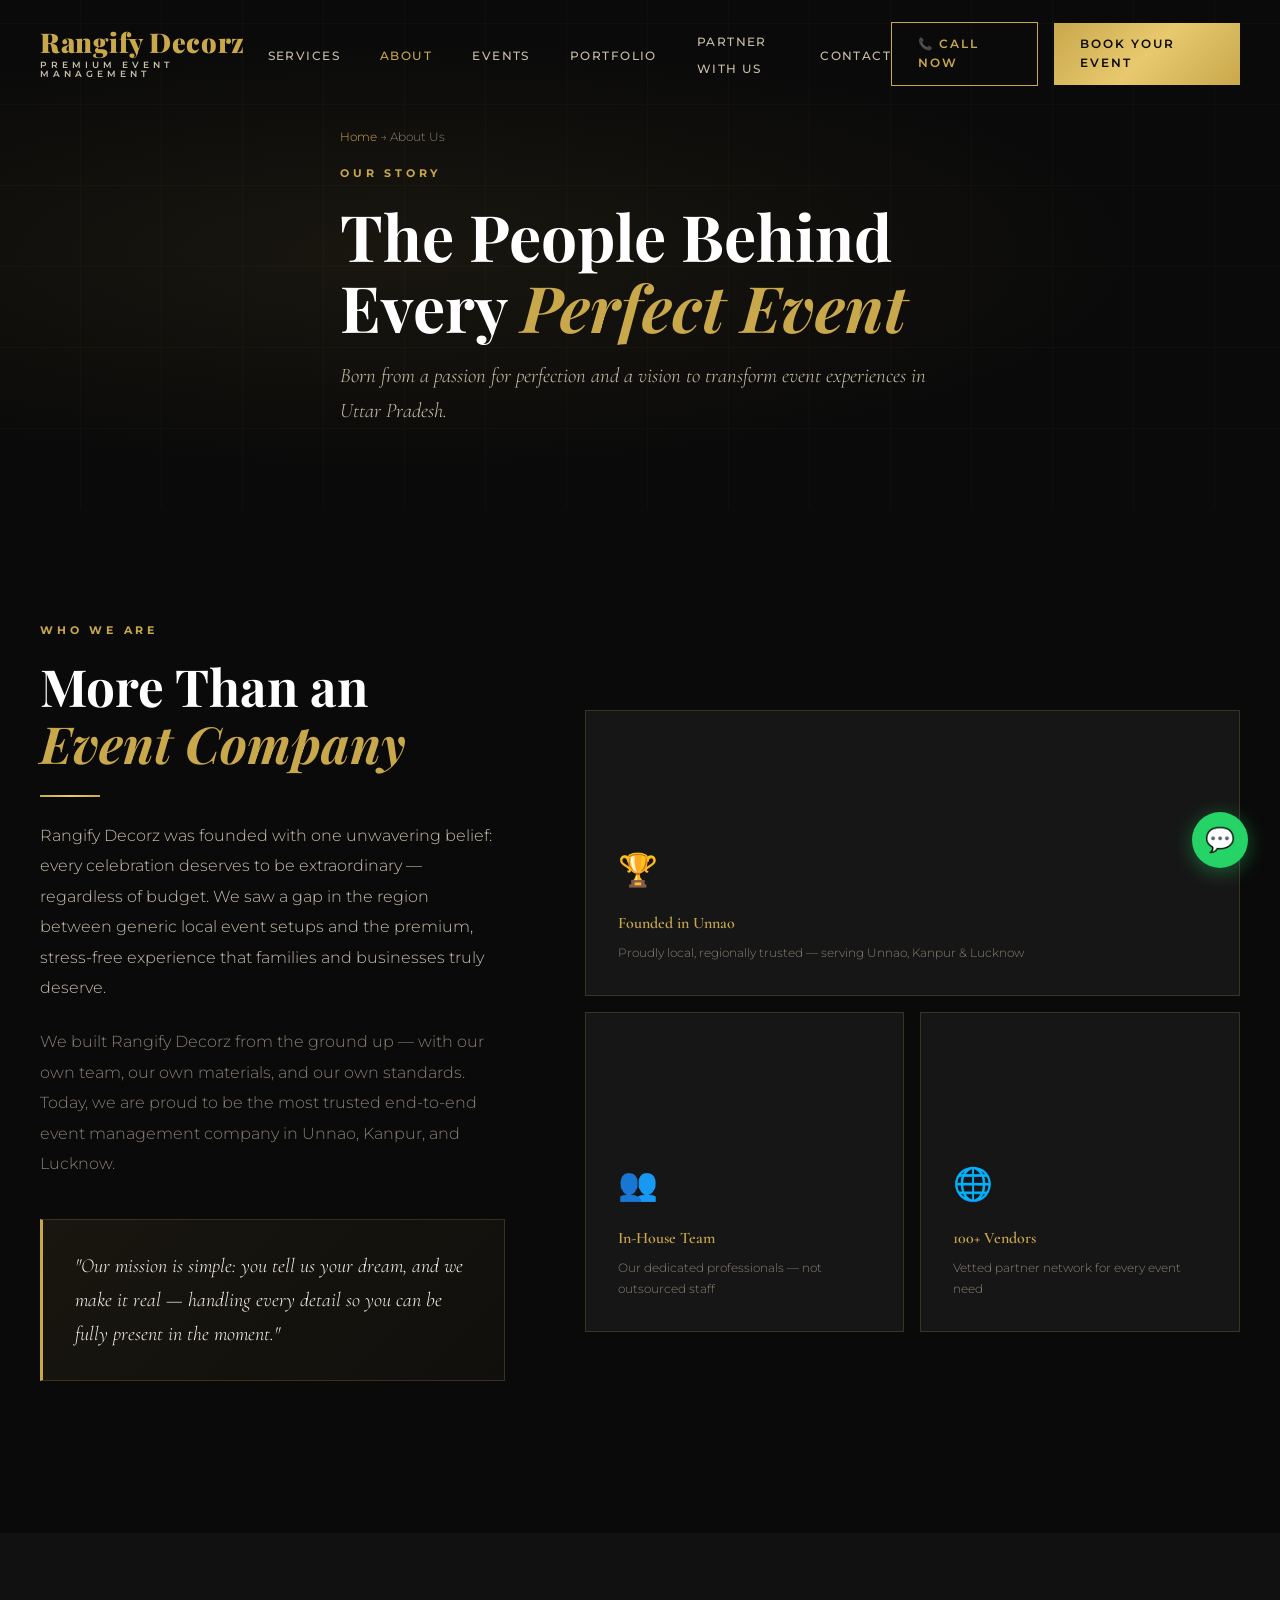
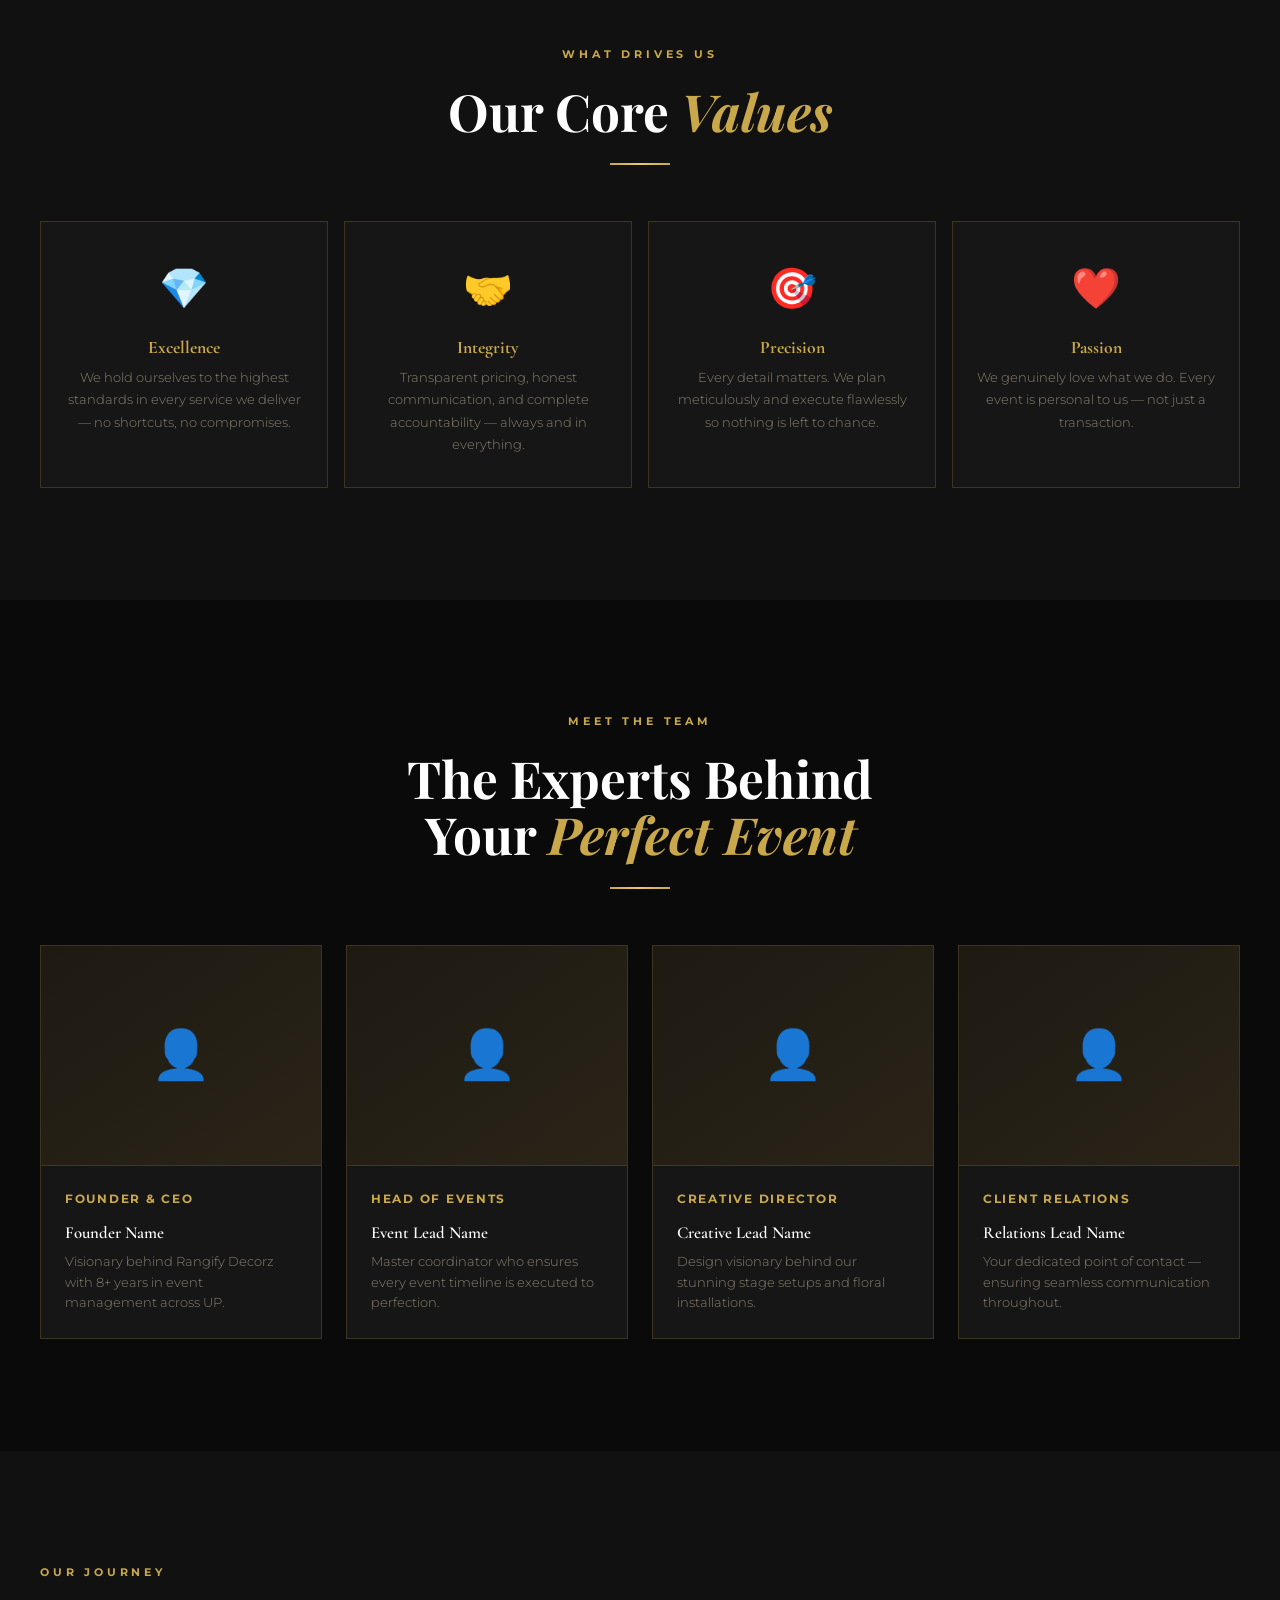
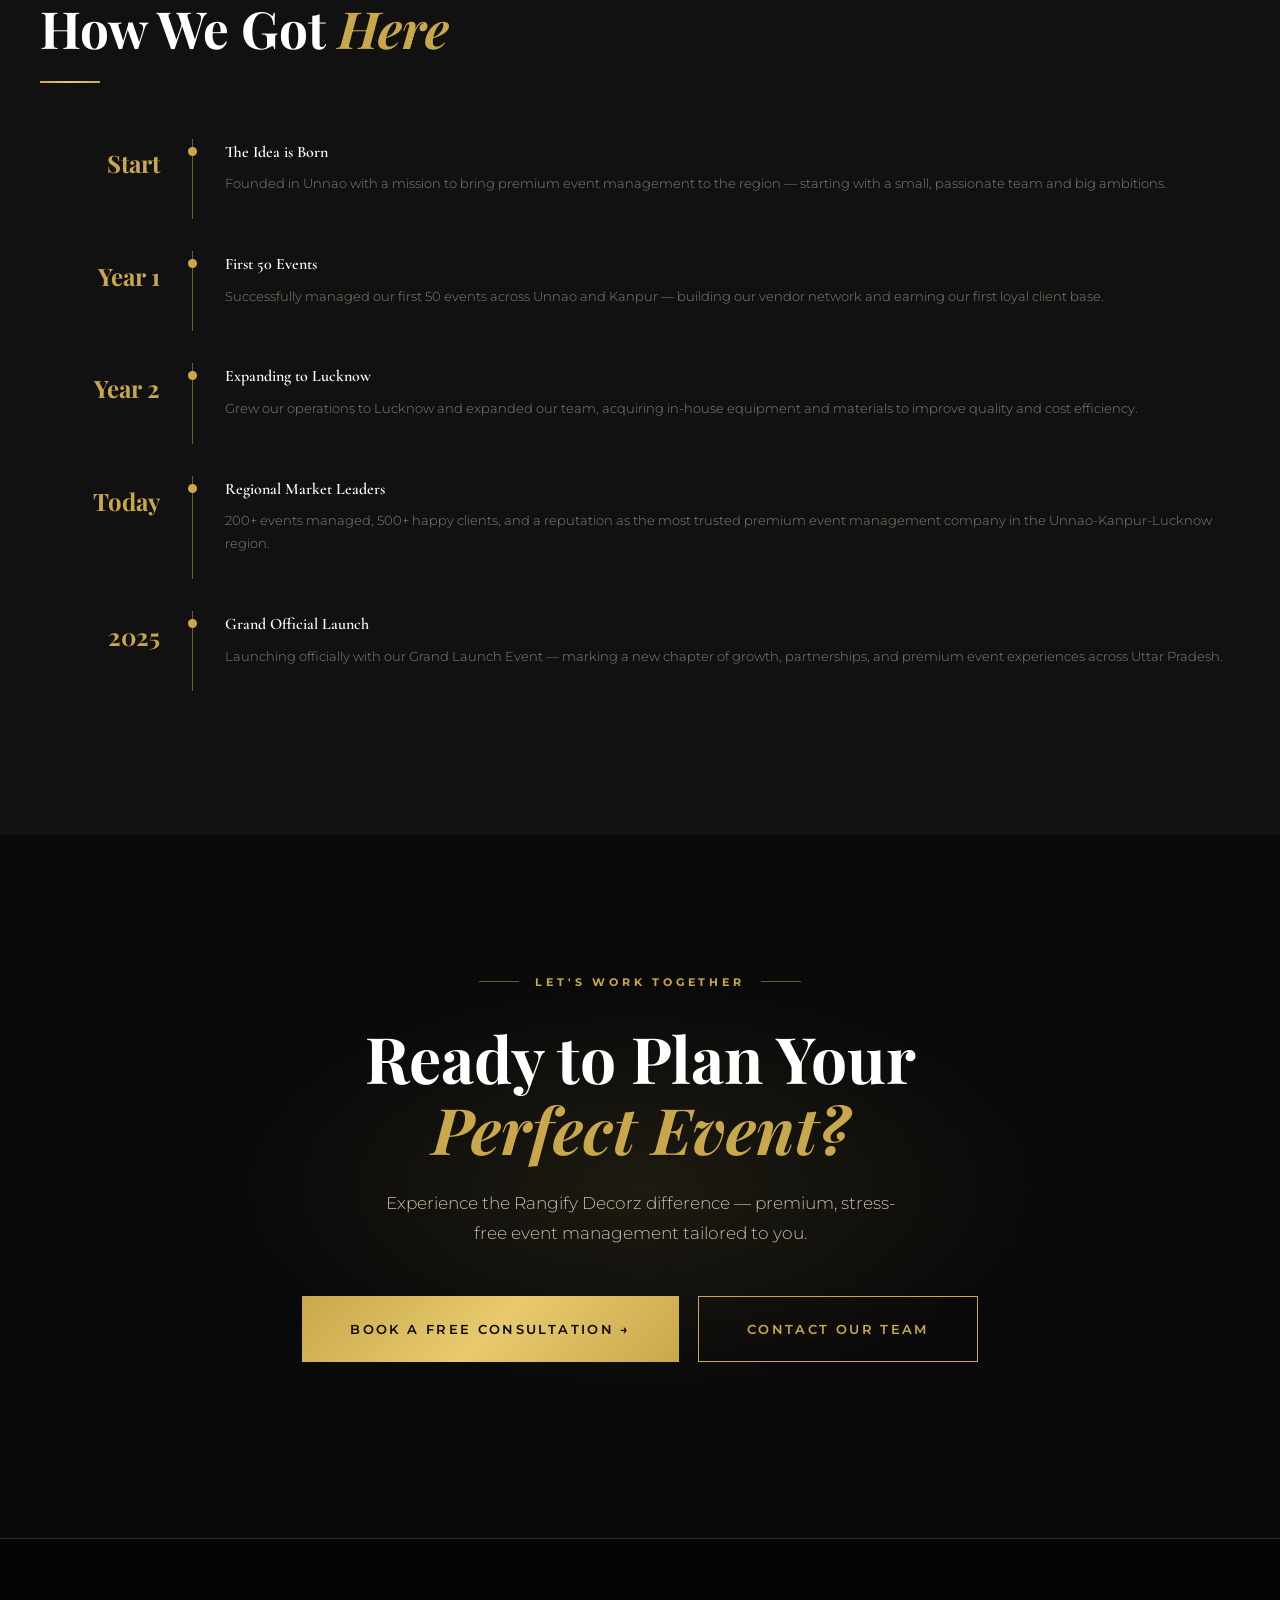
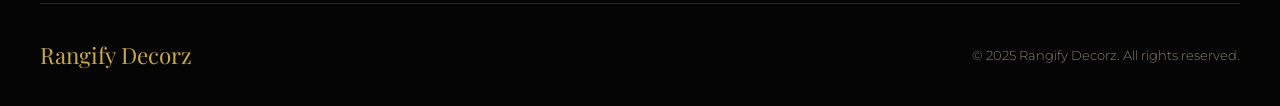
==== pages/about.html @ a669410f "Created initial website structure" ====
<!DOCTYPE html>
<html lang="en">
<head>
  <meta charset="UTF-8" />
  <meta name="viewport" content="width=device-width, initial-scale=1.0" />
  <title>About Us — Rangify Decorz | Premium Event Management</title>
  <meta name="description" content="Learn about Rangify Decorz — the leading event management company in Unnao, Kanpur & Lucknow. Our story, mission, and the team behind every perfect event." />
  <link rel="stylesheet" href="../css/style.css" />
  <style>
    .page-hero {
      min-height: 50vh;
      display: flex;
      align-items: flex-end;
      padding-bottom: 5rem;
      padding-top: 8rem;
      position: relative;
      background: radial-gradient(ellipse at 30% 50%, rgba(201,168,76,0.08) 0%, transparent 60%), var(--black);
      overflow: hidden;
    }
    .page-hero::before {
      content: '';
      position: absolute;
      inset: 0;
      opacity: 0.03;
      background-image:
        repeating-linear-gradient(0deg, transparent, transparent 80px, var(--gold) 80px, var(--gold) 81px),
        repeating-linear-gradient(90deg, transparent, transparent 80px, var(--gold) 80px, var(--gold) 81px);
    }
    .page-hero-content { position: relative; z-index: 1; }
    .breadcrumb { font-size: 0.72rem; color: var(--text-dim); margin-bottom: 1rem; }
    .breadcrumb a { color: var(--gold); text-decoration: none; }
    .page-hero h1 { font-size: clamp(3rem, 5vw, 5rem); margin-bottom: 1rem; }
    .page-hero .lead { font-family: var(--font-heading); font-size: 1.3rem; font-style: italic; color: var(--white-muted); max-width: 600px; line-height: 1.7; }
    .mission-grid { display: grid; grid-template-columns: 1fr 1fr; gap: 5rem; align-items: center; }
    .mission-visual { display: grid; grid-template-columns: 1fr 1fr; gap: 1rem; }
    .mission-vis-box { background: var(--black-card); border: 1px solid var(--border); padding: 2rem; aspect-ratio: 1; display: flex; flex-direction: column; justify-content: flex-end; transition: var(--transition); }
    .mission-vis-box:hover { border-color: var(--border-strong); }
    .mission-vis-box:first-child { grid-column: 1/-1; aspect-ratio: 16/7; }
    .mission-vis-icon { font-size: 2rem; margin-bottom: 0.8rem; }
    .mission-vis-box h4 { font-family: var(--font-heading); font-size: 1rem; color: var(--gold); margin-bottom: 0.3rem; }
    .mission-vis-box p { font-size: 0.78rem; color: var(--text-dim); }
    .values-grid { display: grid; grid-template-columns: repeat(4, 1fr); gap: 1rem; margin-top: 3.5rem; }
    .value-card { border: 1px solid var(--border); padding: 2rem 1.5rem; background: var(--black-card); text-align: center; transition: var(--transition); }
    .value-card:hover { border-color: var(--border-strong); transform: translateY(-4px); box-shadow: var(--shadow-gold); }
    .value-icon { font-size: 2.5rem; margin-bottom: 1rem; display: block; }
    .value-card h3 { font-family: var(--font-heading); font-size: 1.1rem; color: var(--gold); margin-bottom: 0.5rem; }
    .value-card p { font-size: 0.82rem; color: var(--text-dim); line-height: 1.7; }
    .team-grid { display: grid; grid-template-columns: repeat(4, 1fr); gap: 1.5rem; margin-top: 3.5rem; }
    .team-card { background: var(--black-card); border: 1px solid var(--border); overflow: hidden; transition: var(--transition); }
    .team-card:hover { border-color: var(--border-strong); transform: translateY(-4px); }
    .team-photo { height: 220px; background: linear-gradient(145deg, #1e1a12, #2a2418); display: flex; align-items: center; justify-content: center; font-size: 3rem; border-bottom: 1px solid var(--border); }
    .team-info { padding: 1.5rem; }
    .team-name { font-family: var(--font-heading); font-size: 1.05rem; font-weight: 600; color: var(--white); margin-bottom: 0.3rem; }
    .team-role { font-size: 0.72rem; font-weight: 700; letter-spacing: 0.15em; text-transform: uppercase; color: var(--gold); margin-bottom: 0.6rem; }
    .team-desc { font-size: 0.8rem; color: var(--text-dim); line-height: 1.6; }
    .timeline { margin-top: 3.5rem; }
    .timeline-item { display: grid; grid-template-columns: 120px 1fr; gap: 2rem; margin-bottom: 2rem; align-items: start; }
    .timeline-year { font-family: var(--font-display); font-size: 1.5rem; font-weight: 700; color: var(--gold); text-align: right; padding-top: 0.3rem; }
    .timeline-content { border-left: 1px solid var(--border-strong); padding-left: 2rem; padding-bottom: 1.5rem; position: relative; }
    .timeline-content::before { content: ''; position: absolute; left: -5px; top: 8px; width: 9px; height: 9px; border-radius: 50%; background: var(--gold); }
    .timeline-content h4 { font-family: var(--font-heading); font-size: 1rem; color: var(--white); margin-bottom: 0.4rem; }
    .timeline-content p { font-size: 0.84rem; color: var(--text-dim); line-height: 1.7; }
    @media (max-width: 992px) {
      .mission-grid, .values-grid { grid-template-columns: 1fr 1fr; }
      .team-grid { grid-template-columns: 1fr 1fr; }
    }
    @media (max-width: 600px) {
      .values-grid, .team-grid { grid-template-columns: 1fr; }
      .timeline-item { grid-template-columns: 80px 1fr; gap: 1rem; }
    }
  </style>
</head>
<body>

<nav class="navbar scrolled" id="navbar">
  <div class="nav-container">
    <a href="../index.html" class="logo">
      <span class="logo-main">Rangify Decorz</span>
      <span class="logo-sub">Premium Event Management</span>
    </a>
    <ul class="nav-links">
      <li><a href="../index.html#services">Services</a></li>
      <li><a href="about.html" style="color:var(--gold)">About</a></li>
      <li><a href="upcoming-events.html">Events</a></li>
      <li><a href="portfolio.html">Portfolio</a></li>
      <li><a href="sponsorship.html">Partner With Us</a></li>
      <li><a href="contact.html">Contact</a></li>
    </ul>
    <div class="nav-cta">
      <a href="tel:+919876543210" class="btn btn-outline btn-sm">📞 Call Now</a>
      <a href="book.html" class="btn btn-gold btn-sm">Book Your Event</a>
    </div>
    <div class="hamburger" id="hamburger"><span></span><span></span><span></span></div>
  </div>
</nav>

<div class="mobile-menu" id="mobileMenu">
  <button class="mobile-close" id="mobileClose">✕</button>
  <a href="../index.html">Home</a>
  <a href="../index.html#services">Services</a>
  <a href="about.html">About</a>
  <a href="upcoming-events.html">Events</a>
  <a href="portfolio.html">Portfolio</a>
  <a href="sponsorship.html">Partner With Us</a>
  <a href="contact.html">Contact</a>
  <a href="book.html" style="color:var(--gold)">Book Your Event →</a>
</div>

<div class="page-hero">
  <div class="container page-hero-content">
    <div class="breadcrumb"><a href="../index.html">Home</a> → About Us</div>
    <span class="section-label">Our Story</span>
    <h1 class="section-title">The People Behind<br>Every <span>Perfect Event</span></h1>
    <p class="lead">Born from a passion for perfection and a vision to transform event experiences in Uttar Pradesh.</p>
  </div>
</div>

<section style="background:var(--black);">
  <div class="container">
    <div class="mission-grid">
      <div class="fade-up">
        <span class="section-label">Who We Are</span>
        <h2 class="section-title">More Than an<br><span>Event Company</span></h2>
        <div class="divider"></div>
        <p style="color:var(--white-muted);line-height:1.9;margin-bottom:1.5rem;">Rangify Decorz was founded with one unwavering belief: every celebration deserves to be extraordinary — regardless of budget. We saw a gap in the region between generic local event setups and the premium, stress-free experience that families and businesses truly deserve.</p>
        <p style="color:var(--text-dim);line-height:1.9;margin-bottom:2rem;">We built Rangify Decorz from the ground up — with our own team, our own materials, and our own standards. Today, we are proud to be the most trusted end-to-end event management company in Unnao, Kanpur, and Lucknow.</p>
        <div class="why-promise">
          <p>"Our mission is simple: you tell us your dream, and we make it real — handling every detail so you can be fully present in the moment."</p>
        </div>
      </div>
      <div class="mission-visual fade-up fade-up-delay-2">
        <div class="mission-vis-box">
          <div class="mission-vis-icon">🏆</div>
          <h4>Founded in Unnao</h4>
          <p>Proudly local, regionally trusted — serving Unnao, Kanpur & Lucknow</p>
        </div>
        <div class="mission-vis-box">
          <div class="mission-vis-icon">👥</div>
          <h4>In-House Team</h4>
          <p>Our dedicated professionals — not outsourced staff</p>
        </div>
        <div class="mission-vis-box">
          <div class="mission-vis-icon">🌐</div>
          <h4>100+ Vendors</h4>
          <p>Vetted partner network for every event need</p>
        </div>
      </div>
    </div>
  </div>
</section>

<section style="background:var(--black-soft);">
  <div class="container">
    <div class="fade-up" style="text-align:center;max-width:600px;margin:0 auto;">
      <span class="section-label">What Drives Us</span>
      <h2 class="section-title">Our Core <span>Values</span></h2>
      <div class="divider divider-center"></div>
    </div>
    <div class="values-grid fade-up fade-up-delay-1">
      <div class="value-card">
        <span class="value-icon">💎</span>
        <h3>Excellence</h3>
        <p>We hold ourselves to the highest standards in every service we deliver — no shortcuts, no compromises.</p>
      </div>
      <div class="value-card">
        <span class="value-icon">🤝</span>
        <h3>Integrity</h3>
        <p>Transparent pricing, honest communication, and complete accountability — always and in everything.</p>
      </div>
      <div class="value-card">
        <span class="value-icon">🎯</span>
        <h3>Precision</h3>
        <p>Every detail matters. We plan meticulously and execute flawlessly so nothing is left to chance.</p>
      </div>
      <div class="value-card">
        <span class="value-icon">❤️</span>
        <h3>Passion</h3>
        <p>We genuinely love what we do. Every event is personal to us — not just a transaction.</p>
      </div>
    </div>
  </div>
</section>

<section style="background:var(--black);">
  <div class="container">
    <div class="fade-up" style="text-align:center;max-width:600px;margin:0 auto;">
      <span class="section-label">Meet The Team</span>
      <h2 class="section-title">The Experts Behind<br>Your <span>Perfect Event</span></h2>
      <div class="divider divider-center"></div>
    </div>
    <div class="team-grid fade-up fade-up-delay-1">
      <div class="team-card">
        <div class="team-photo">👤</div>
        <div class="team-info">
          <div class="team-role">Founder & CEO</div>
          <div class="team-name">Founder Name</div>
          <p class="team-desc">Visionary behind Rangify Decorz with 8+ years in event management across UP.</p>
        </div>
      </div>
      <div class="team-card">
        <div class="team-photo">👤</div>
        <div class="team-info">
          <div class="team-role">Head of Events</div>
          <div class="team-name">Event Lead Name</div>
          <p class="team-desc">Master coordinator who ensures every event timeline is executed to perfection.</p>
        </div>
      </div>
      <div class="team-card">
        <div class="team-photo">👤</div>
        <div class="team-info">
          <div class="team-role">Creative Director</div>
          <div class="team-name">Creative Lead Name</div>
          <p class="team-desc">Design visionary behind our stunning stage setups and floral installations.</p>
        </div>
      </div>
      <div class="team-card">
        <div class="team-photo">👤</div>
        <div class="team-info">
          <div class="team-role">Client Relations</div>
          <div class="team-name">Relations Lead Name</div>
          <p class="team-desc">Your dedicated point of contact — ensuring seamless communication throughout.</p>
        </div>
      </div>
    </div>
  </div>
</section>

<section style="background:var(--black-soft);">
  <div class="container">
    <div class="fade-up" style="max-width:700px;">
      <span class="section-label">Our Journey</span>
      <h2 class="section-title">How We Got <span>Here</span></h2>
      <div class="divider"></div>
    </div>
    <div class="timeline fade-up fade-up-delay-1">
      <div class="timeline-item">
        <div class="timeline-year">Start</div>
        <div class="timeline-content">
          <h4>The Idea is Born</h4>
          <p>Founded in Unnao with a mission to bring premium event management to the region — starting with a small, passionate team and big ambitions.</p>
        </div>
      </div>
      <div class="timeline-item">
        <div class="timeline-year">Year 1</div>
        <div class="timeline-content">
          <h4>First 50 Events</h4>
          <p>Successfully managed our first 50 events across Unnao and Kanpur — building our vendor network and earning our first loyal client base.</p>
        </div>
      </div>
      <div class="timeline-item">
        <div class="timeline-year">Year 2</div>
        <div class="timeline-content">
          <h4>Expanding to Lucknow</h4>
          <p>Grew our operations to Lucknow and expanded our team, acquiring in-house equipment and materials to improve quality and cost efficiency.</p>
        </div>
      </div>
      <div class="timeline-item">
        <div class="timeline-year">Today</div>
        <div class="timeline-content">
          <h4>Regional Market Leaders</h4>
          <p>200+ events managed, 500+ happy clients, and a reputation as the most trusted premium event management company in the Unnao-Kanpur-Lucknow region.</p>
        </div>
      </div>
      <div class="timeline-item">
        <div class="timeline-year">2025</div>
        <div class="timeline-content">
          <h4>Grand Official Launch</h4>
          <p>Launching officially with our Grand Launch Event — marking a new chapter of growth, partnerships, and premium event experiences across Uttar Pradesh.</p>
        </div>
      </div>
    </div>
  </div>
</section>

<section class="final-cta">
  <div class="container">
    <div class="fade-up">
      <div class="final-cta-label">Let's Work Together</div>
      <h2 class="section-title">Ready to Plan Your<br><span>Perfect Event?</span></h2>
      <p>Experience the Rangify Decorz difference — premium, stress-free event management tailored to you.</p>
      <div class="final-cta-btns">
        <a href="book.html" class="btn btn-gold btn-lg">Book A Free Consultation →</a>
        <a href="contact.html" class="btn btn-outline btn-lg">Contact Our Team</a>
      </div>
    </div>
  </div>
</section>

<footer>
  <div class="container">
    <div class="footer-bottom" style="padding-top:2rem;border-top:1px solid var(--border);">
      <a href="../index.html" style="font-family:var(--font-display);font-size:1.4rem;color:var(--gold);text-decoration:none;">Rangify Decorz</a>
      <span style="color:var(--text-dim);font-size:0.8rem;">© 2025 Rangify Decorz. All rights reserved.</span>
    </div>
  </div>
</footer>

<a href="https://wa.me/919876543210" class="whatsapp-float" target="_blank">💬</a>
<script src="../js/main.js"></script>
</body>
</html>
---- css/style.css ----
@import url('https://fonts.googleapis.com/css2?family=Cormorant+Garamond:ital,wght@0,300;0,400;0,500;0,600;0,700;1,300;1,400&family=Montserrat:wght@300;400;500;600;700;800&family=Playfair+Display:ital,wght@0,400;0,700;0,900;1,400&display=swap');

:root {
  --black: #0a0a0a;
  --black-soft: #111111;
  --black-card: #161616;
  --black-card2: #1e1e1e;
  --gold: #c9a84c;
  --gold-light: #e8c96e;
  --gold-pale: #f5e6c0;
  --gold-dark: #9a7a2e;
  --white: #ffffff;
  --white-soft: #f5f0e8;
  --white-muted: #c8bfa8;
  --text-dim: #8a8070;
  --border: rgba(201,168,76,0.2);
  --border-strong: rgba(201,168,76,0.5);
  --gradient-gold: linear-gradient(135deg, #c9a84c 0%, #e8c96e 50%, #c9a84c 100%);
  --gradient-gold-v: linear-gradient(180deg, #c9a84c 0%, #e8c96e 100%);
  --shadow-gold: 0 0 40px rgba(201,168,76,0.15);
  --shadow-gold-strong: 0 0 60px rgba(201,168,76,0.3);
  --font-display: 'Playfair Display', serif;
  --font-heading: 'Cormorant Garamond', serif;
  --font-body: 'Montserrat', sans-serif;
  --transition: all 0.4s cubic-bezier(0.25, 0.46, 0.45, 0.94);
  --radius: 2px;
}

*, *::before, *::after { box-sizing: border-box; margin: 0; padding: 0; }

html { scroll-behavior: smooth; font-size: 16px; }

body {
  background: var(--black);
  color: var(--white);
  font-family: var(--font-body);
  font-weight: 300;
  line-height: 1.7;
  overflow-x: hidden;
}

/* =================== SCROLLBAR =================== */
::-webkit-scrollbar { width: 4px; }
::-webkit-scrollbar-track { background: var(--black); }
::-webkit-scrollbar-thumb { background: var(--gold); border-radius: 2px; }

/* =================== TYPOGRAPHY =================== */
h1, h2, h3 { font-family: var(--font-display); font-weight: 700; line-height: 1.15; }
h4, h5 { font-family: var(--font-heading); font-weight: 600; }

.section-label {
  font-family: var(--font-body);
  font-size: 0.68rem;
  font-weight: 700;
  letter-spacing: 0.35em;
  text-transform: uppercase;
  color: var(--gold);
  display: block;
  margin-bottom: 1.2rem;
}

.section-title {
  font-family: var(--font-display);
  font-size: clamp(2.2rem, 4vw, 3.5rem);
  font-weight: 700;
  line-height: 1.1;
  color: var(--white);
  margin-bottom: 1.5rem;
}

.section-title span { color: var(--gold); font-style: italic; }

.section-subtitle {
  font-size: 1rem;
  color: var(--white-muted);
  max-width: 560px;
  line-height: 1.8;
}

/* =================== BUTTONS =================== */
.btn {
  display: inline-flex;
  align-items: center;
  gap: 0.6rem;
  padding: 1rem 2.4rem;
  font-family: var(--font-body);
  font-size: 0.78rem;
  font-weight: 600;
  letter-spacing: 0.18em;
  text-transform: uppercase;
  text-decoration: none;
  border: none;
  cursor: pointer;
  transition: var(--transition);
  position: relative;
  overflow: hidden;
}

.btn::after {
  content: '';
  position: absolute;
  inset: 0;
  opacity: 0;
  transition: opacity 0.3s ease;
}

.btn:hover::after { opacity: 1; }

.btn-gold {
  background: var(--gradient-gold);
  color: var(--black);
}
.btn-gold::after { background: rgba(255,255,255,0.12); }
.btn-gold:hover { transform: translateY(-2px); box-shadow: 0 10px 40px rgba(201,168,76,0.4); }

.btn-outline {
  background: transparent;
  color: var(--gold);
  border: 1px solid var(--gold);
}
.btn-outline:hover { background: var(--gold); color: var(--black); }

.btn-white {
  background: var(--white);
  color: var(--black);
}
.btn-white:hover { background: var(--gold-pale); transform: translateY(-2px); }

.btn-lg { padding: 1.3rem 3rem; font-size: 0.82rem; }
.btn-sm { padding: 0.7rem 1.6rem; font-size: 0.72rem; }

/* =================== NAVBAR =================== */
.navbar {
  position: fixed;
  top: 0; left: 0; right: 0;
  z-index: 1000;
  padding: 1.4rem 0;
  transition: var(--transition);
  border-bottom: 1px solid transparent;
}

.navbar.scrolled {
  background: rgba(10,10,10,0.96);
  backdrop-filter: blur(20px);
  padding: 0.9rem 0;
  border-bottom-color: var(--border);
}

.nav-container {
  max-width: 1400px;
  margin: 0 auto;
  padding: 0 2.5rem;
  display: flex;
  align-items: center;
  justify-content: space-between;
}

.logo {
  display: flex;
  flex-direction: column;
  text-decoration: none;
  line-height: 1;
}

.logo-main {
  font-family: var(--font-display);
  font-size: 1.7rem;
  font-weight: 900;
  color: var(--gold);
  letter-spacing: 0.02em;
  line-height: 1;
}

.logo-sub {
  font-family: var(--font-body);
  font-size: 0.55rem;
  font-weight: 600;
  letter-spacing: 0.45em;
  text-transform: uppercase;
  color: var(--white-muted);
  margin-top: 0.3rem;
}

.nav-links {
  display: flex;
  align-items: center;
  gap: 2.5rem;
  list-style: none;
}

.nav-links a {
  font-family: var(--font-body);
  font-size: 0.75rem;
  font-weight: 500;
  letter-spacing: 0.12em;
  text-transform: uppercase;
  color: var(--white-muted);
  text-decoration: none;
  transition: color 0.3s ease;
  position: relative;
}

.nav-links a::after {
  content: '';
  position: absolute;
  bottom: -4px;
  left: 0;
  width: 0;
  height: 1px;
  background: var(--gold);
  transition: width 0.3s ease;
}

.nav-links a:hover { color: var(--gold); }
.nav-links a:hover::after { width: 100%; }

.nav-cta { display: flex; align-items: center; gap: 1rem; }

.hamburger {
  display: none;
  flex-direction: column;
  gap: 5px;
  cursor: pointer;
  padding: 4px;
}

.hamburger span {
  display: block;
  width: 24px;
  height: 1.5px;
  background: var(--gold);
  transition: var(--transition);
}

/* =================== HERO =================== */
.hero {
  position: relative;
  min-height: 100vh;
  display: flex;
  align-items: center;
  overflow: hidden;
  background: var(--black);
}

.hero-bg {
  position: absolute;
  inset: 0;
  background: 
    radial-gradient(ellipse at 20% 50%, rgba(201,168,76,0.08) 0%, transparent 60%),
    radial-gradient(ellipse at 80% 20%, rgba(201,168,76,0.05) 0%, transparent 50%),
    linear-gradient(180deg, var(--black) 0%, #0d0d0d 100%);
}

.hero-pattern {
  position: absolute;
  inset: 0;
  opacity: 0.03;
  background-image: 
    repeating-linear-gradient(0deg, transparent, transparent 80px, var(--gold) 80px, var(--gold) 81px),
    repeating-linear-gradient(90deg, transparent, transparent 80px, var(--gold) 80px, var(--gold) 81px);
}

.hero-content {
  position: relative;
  z-index: 2;
  max-width: 1400px;
  margin: 0 auto;
  padding: 0 2.5rem;
  padding-top: 8rem;
  display: grid;
  grid-template-columns: 1fr 1fr;
  gap: 4rem;
  align-items: center;
}

.hero-badge {
  display: inline-flex;
  align-items: center;
  gap: 0.8rem;
  padding: 0.5rem 1.2rem;
  border: 1px solid var(--border-strong);
  background: rgba(201,168,76,0.05);
  margin-bottom: 2rem;
  border-radius: 100px;
}

.hero-badge span {
  font-size: 0.65rem;
  font-weight: 700;
  letter-spacing: 0.3em;
  text-transform: uppercase;
  color: var(--gold);
}

.hero-badge-dot {
  width: 6px;
  height: 6px;
  border-radius: 50%;
  background: var(--gold);
  animation: pulse 2s infinite;
}

@keyframes pulse {
  0%, 100% { opacity: 1; transform: scale(1); }
  50% { opacity: 0.5; transform: scale(0.8); }
}

.hero-headline {
  font-family: var(--font-display);
  font-size: clamp(3rem, 5.5vw, 5.5rem);
  font-weight: 900;
  line-height: 1.05;
  color: var(--white);
  margin-bottom: 1.5rem;
}

.hero-headline .gold { color: var(--gold); font-style: italic; }

.hero-tagline {
  font-family: var(--font-heading);
  font-size: clamp(1.2rem, 2vw, 1.6rem);
  font-weight: 300;
  color: var(--white-muted);
  font-style: italic;
  margin-bottom: 1.5rem;
}

.hero-desc {
  font-size: 0.95rem;
  color: var(--text-dim);
  max-width: 480px;
  line-height: 1.9;
  margin-bottom: 2.5rem;
}

.hero-cta {
  display: flex;
  gap: 1.2rem;
  flex-wrap: wrap;
  margin-bottom: 3.5rem;
}

.hero-stats {
  display: flex;
  gap: 2.5rem;
  padding-top: 2.5rem;
  border-top: 1px solid var(--border);
}

.hero-stat-num {
  font-family: var(--font-display);
  font-size: 2rem;
  font-weight: 700;
  color: var(--gold);
  line-height: 1;
  display: block;
}

.hero-stat-label {
  font-size: 0.68rem;
  font-weight: 500;
  letter-spacing: 0.1em;
  text-transform: uppercase;
  color: var(--text-dim);
  margin-top: 0.3rem;
}

.hero-visual {
  position: relative;
  height: 580px;
}

.hero-img-frame {
  position: absolute;
  border: 1px solid var(--border);
  overflow: hidden;
}

.hero-img-main {
  width: 380px;
  height: 480px;
  top: 0;
  right: 40px;
  background: linear-gradient(145deg, #1a1612 0%, #2a2218 100%);
  display: flex;
  align-items: center;
  justify-content: center;
}

.hero-img-2 {
  width: 200px;
  height: 220px;
  bottom: 0;
  right: 0;
  background: linear-gradient(145deg, #1e1a10 0%, #2e2618 100%);
  display: flex;
  align-items: center;
  justify-content: center;
}

.hero-img-3 {
  width: 160px;
  height: 160px;
  bottom: 60px;
  right: 280px;
  background: linear-gradient(145deg, #161410 0%, #221e12 100%);
  display: flex;
  align-items: center;
  justify-content: center;
  border: 1px solid var(--border-strong);
}

.img-placeholder {
  font-family: var(--font-heading);
  font-size: 0.75rem;
  color: var(--gold);
  letter-spacing: 0.2em;
  text-transform: uppercase;
  text-align: center;
  opacity: 0.6;
}

.hero-floating-card {
  position: absolute;
  top: 50px;
  right: 20px;
  transform: translateX(50%);
  background: rgba(22, 18, 10, 0.95);
  border: 1px solid var(--border-strong);
  padding: 1.2rem 1.6rem;
  backdrop-filter: blur(10px);
  min-width: 180px;
}

.floating-card-label {
  font-size: 0.6rem;
  font-weight: 700;
  letter-spacing: 0.3em;
  text-transform: uppercase;
  color: var(--gold);
  margin-bottom: 0.4rem;
}

.floating-card-val {
  font-family: var(--font-display);
  font-size: 1.8rem;
  font-weight: 700;
  color: var(--white);
  line-height: 1;
}

.floating-card-sub {
  font-size: 0.7rem;
  color: var(--text-dim);
  margin-top: 0.2rem;
}

.hero-scroll {
  position: absolute;
  bottom: 2.5rem;
  left: 50%;
  transform: translateX(-50%);
  display: flex;
  flex-direction: column;
  align-items: center;
  gap: 0.6rem;
  color: var(--text-dim);
  font-size: 0.62rem;
  letter-spacing: 0.25em;
  text-transform: uppercase;
  z-index: 2;
}

.scroll-line {
  width: 1px;
  height: 50px;
  background: linear-gradient(180deg, var(--gold), transparent);
  animation: scrollAnim 2s infinite;
}

@keyframes scrollAnim {
  0% { opacity: 1; transform: scaleY(1); transform-origin: top; }
  50% { opacity: 0.5; }
  100% { opacity: 0; transform: scaleY(0); transform-origin: bottom; }
}

/* =================== SOCIAL PROOF BAR =================== */
.proof-bar {
  background: var(--black-soft);
  border-top: 1px solid var(--border);
  border-bottom: 1px solid var(--border);
  padding: 0;
}

.proof-bar-inner {
  max-width: 1400px;
  margin: 0 auto;
  padding: 0 2.5rem;
  display: grid;
  grid-template-columns: repeat(4, 1fr);
}

.proof-item {
  padding: 2.5rem 2rem;
  text-align: center;
  border-right: 1px solid var(--border);
  position: relative;
}

.proof-item:last-child { border-right: none; }

.proof-num {
  font-family: var(--font-display);
  font-size: 3rem;
  font-weight: 900;
  color: var(--gold);
  line-height: 1;
  display: block;
}

.proof-suffix {
  font-size: 1.5rem;
  color: var(--gold-light);
}

.proof-label {
  font-size: 0.72rem;
  font-weight: 500;
  letter-spacing: 0.15em;
  text-transform: uppercase;
  color: var(--text-dim);
  margin-top: 0.5rem;
}

/* =================== SECTION BASE =================== */
section {
  padding: 7rem 0;
}

.container {
  max-width: 1400px;
  margin: 0 auto;
  padding: 0 2.5rem;
}

/* =================== WHY RANGIFY =================== */
.why-rangify {
  background: var(--black);
  position: relative;
  overflow: hidden;
}

.why-rangify::before {
  content: '';
  position: absolute;
  right: -200px;
  top: 50%;
  transform: translateY(-50%);
  width: 600px;
  height: 600px;
  border-radius: 50%;
  background: radial-gradient(circle, rgba(201,168,76,0.06) 0%, transparent 70%);
  pointer-events: none;
}

.why-grid {
  display: grid;
  grid-template-columns: 1fr 1fr;
  gap: 5rem;
  align-items: center;
}

.why-content { max-width: 520px; }

.why-promise {
  background: linear-gradient(135deg, rgba(201,168,76,0.08), rgba(201,168,76,0.03));
  border: 1px solid var(--border);
  border-left: 3px solid var(--gold);
  padding: 1.8rem 2rem;
  margin: 2.5rem 0;
}

.why-promise p {
  font-family: var(--font-heading);
  font-size: 1.25rem;
  font-style: italic;
  color: var(--white-soft);
  line-height: 1.7;
}

.why-features {
  display: flex;
  flex-direction: column;
  gap: 1.2rem;
}

.why-feature {
  display: flex;
  align-items: flex-start;
  gap: 1.2rem;
}

.why-feature-icon {
  width: 42px;
  height: 42px;
  border: 1px solid var(--border-strong);
  background: rgba(201,168,76,0.06);
  display: flex;
  align-items: center;
  justify-content: center;
  flex-shrink: 0;
  color: var(--gold);
  font-size: 1.1rem;
}

.why-feature-text h4 {
  font-size: 0.95rem;
  font-weight: 600;
  color: var(--white);
  margin-bottom: 0.3rem;
  letter-spacing: 0.02em;
}

.why-feature-text p {
  font-size: 0.84rem;
  color: var(--text-dim);
  line-height: 1.6;
}

.why-visual-grid {
  display: grid;
  grid-template-columns: 1fr 1fr;
  gap: 1rem;
}

.why-vis-card {
  background: var(--black-card);
  border: 1px solid var(--border);
  padding: 2rem 1.5rem;
  position: relative;
  overflow: hidden;
  transition: var(--transition);
}

.why-vis-card:hover {
  border-color: var(--border-strong);
  transform: translateY(-4px);
  box-shadow: var(--shadow-gold);
}

.why-vis-card:first-child {
  grid-column: 1 / -1;
  padding: 2.5rem;
}

.why-vis-card-num {
  font-family: var(--font-display);
  font-size: 3.5rem;
  font-weight: 900;
  color: rgba(201,168,76,0.12);
  line-height: 1;
  position: absolute;
  top: 1rem;
  right: 1.5rem;
}

.why-vis-card h3 {
  font-family: var(--font-display);
  font-size: 1.3rem;
  color: var(--gold);
  margin-bottom: 0.6rem;
}

.why-vis-card p {
  font-size: 0.84rem;
  color: var(--text-dim);
  line-height: 1.7;
}

/* =================== SERVICES =================== */
.services { background: var(--black-soft); }

.services-grid {
  display: grid;
  grid-template-columns: repeat(4, 1fr);
  gap: 1px;
  background: var(--border);
  border: 1px solid var(--border);
  margin-top: 3.5rem;
}

.service-card {
  background: var(--black-card);
  padding: 2.2rem 1.8rem;
  position: relative;
  overflow: hidden;
  transition: var(--transition);
  cursor: pointer;
  text-decoration: none;
  display: block;
}

.service-card::before {
  content: '';
  position: absolute;
  bottom: 0; left: 0;
  width: 100%;
  height: 2px;
  background: var(--gradient-gold);
  transform: scaleX(0);
  transform-origin: left;
  transition: transform 0.4s ease;
}

.service-card:hover { background: var(--black-card2); }
.service-card:hover::before { transform: scaleX(1); }

.service-icon {
  font-size: 2rem;
  margin-bottom: 1.2rem;
  display: block;
}

.service-card h3 {
  font-family: var(--font-heading);
  font-size: 1.1rem;
  font-weight: 600;
  color: var(--white);
  margin-bottom: 0.6rem;
  letter-spacing: 0.02em;
}

.service-card p {
  font-size: 0.8rem;
  color: var(--text-dim);
  line-height: 1.7;
}

.service-arrow {
  position: absolute;
  bottom: 1.5rem;
  right: 1.5rem;
  color: var(--gold);
  opacity: 0;
  transform: translateX(-8px);
  transition: var(--transition);
  font-size: 1rem;
}

.service-card:hover .service-arrow { opacity: 1; transform: translateX(0); }

.services-cta {
  text-align: center;
  margin-top: 3rem;
}

/* =================== HOW IT WORKS =================== */
.how-it-works {
  background: var(--black);
  position: relative;
}

.steps-container {
  display: grid;
  grid-template-columns: repeat(4, 1fr);
  gap: 0;
  margin-top: 4rem;
  position: relative;
}

.steps-container::before {
  content: '';
  position: absolute;
  top: 42px;
  left: 12.5%;
  right: 12.5%;
  height: 1px;
  background: linear-gradient(90deg, transparent, var(--gold), transparent);
  opacity: 0.4;
}

.step {
  text-align: center;
  padding: 0 1.5rem;
  position: relative;
}

.step-num-wrap {
  position: relative;
  display: inline-block;
  margin-bottom: 1.8rem;
}

.step-num {
  width: 84px;
  height: 84px;
  border-radius: 50%;
  border: 1px solid var(--border-strong);
  background: var(--black-card);
  display: flex;
  align-items: center;
  justify-content: center;
  font-family: var(--font-display);
  font-size: 1.8rem;
  font-weight: 700;
  color: var(--gold);
  transition: var(--transition);
  position: relative;
  z-index: 1;
}

.step:hover .step-num {
  background: rgba(201,168,76,0.1);
  border-color: var(--gold);
  box-shadow: var(--shadow-gold-strong);
}

.step-icon {
  position: absolute;
  top: -5px;
  right: -8px;
  font-size: 1.4rem;
}

.step h3 {
  font-family: var(--font-heading);
  font-size: 1.1rem;
  font-weight: 600;
  color: var(--white);
  margin-bottom: 0.8rem;
}

.step p {
  font-size: 0.83rem;
  color: var(--text-dim);
  line-height: 1.7;
}

/* =================== UPCOMING EVENTS =================== */
.upcoming-events {
  background: var(--black-soft);
  position: relative;
  overflow: hidden;
}

.upcoming-events::before {
  content: 'GRAND LAUNCH';
  position: absolute;
  top: 50%;
  left: 50%;
  transform: translate(-50%, -50%);
  font-family: var(--font-display);
  font-size: 12rem;
  font-weight: 900;
  color: rgba(201,168,76,0.03);
  white-space: nowrap;
  pointer-events: none;
  letter-spacing: 0.1em;
}

.launch-event-card {
  background: var(--black-card);
  border: 1px solid var(--border-strong);
  margin-top: 3rem;
  display: grid;
  grid-template-columns: 1fr 1.5fr;
  overflow: hidden;
  position: relative;
}

.launch-event-card::after {
  content: '';
  position: absolute;
  top: 0; left: 0;
  width: 3px;
  height: 100%;
  background: var(--gradient-gold-v);
}

.launch-event-visual {
  background: linear-gradient(145deg, #1a1610 0%, #2a2218 50%, #1a1610 100%);
  display: flex;
  align-items: center;
  justify-content: center;
  min-height: 400px;
  position: relative;
  overflow: hidden;
}

.launch-visual-inner {
  text-align: center;
  position: relative;
  z-index: 1;
}

.launch-visual-inner .event-date-big {
  font-family: var(--font-display);
  font-size: 5rem;
  font-weight: 900;
  color: var(--gold);
  line-height: 1;
  opacity: 0.9;
}

.launch-visual-inner .event-month {
  font-family: var(--font-body);
  font-size: 1rem;
  font-weight: 700;
  letter-spacing: 0.4em;
  text-transform: uppercase;
  color: var(--white-muted);
  margin-top: 0.5rem;
}

.launch-event-info {
  padding: 3rem;
}

.event-tag {
  display: inline-flex;
  align-items: center;
  gap: 0.5rem;
  background: rgba(201,168,76,0.1);
  border: 1px solid var(--border-strong);
  padding: 0.35rem 1rem;
  border-radius: 100px;
  font-size: 0.65rem;
  font-weight: 700;
  letter-spacing: 0.2em;
  text-transform: uppercase;
  color: var(--gold);
  margin-bottom: 1.5rem;
}

.launch-event-info h2 {
  font-size: clamp(1.6rem, 3vw, 2.5rem);
  margin-bottom: 0.8rem;
}

.launch-event-info .tagline {
  font-family: var(--font-heading);
  font-size: 1.1rem;
  font-style: italic;
  color: var(--white-muted);
  margin-bottom: 1.5rem;
}

.launch-event-info .description {
  font-size: 0.88rem;
  color: var(--text-dim);
  line-height: 1.8;
  margin-bottom: 2rem;
}

.event-details-list {
  display: grid;
  grid-template-columns: 1fr 1fr;
  gap: 1rem;
  margin-bottom: 2.5rem;
}

.event-detail-item {
  display: flex;
  align-items: flex-start;
  gap: 0.8rem;
}

.detail-icon {
  color: var(--gold);
  font-size: 0.9rem;
  margin-top: 0.1rem;
  flex-shrink: 0;
}

.detail-label {
  font-size: 0.65rem;
  font-weight: 700;
  letter-spacing: 0.15em;
  text-transform: uppercase;
  color: var(--gold);
  display: block;
  margin-bottom: 0.2rem;
}

.detail-value {
  font-size: 0.88rem;
  color: var(--white);
}

.launch-cta {
  display: flex;
  gap: 1rem;
  flex-wrap: wrap;
}

/* =================== PORTFOLIO =================== */
.portfolio { background: var(--black); }

.portfolio-header {
  display: flex;
  align-items: flex-end;
  justify-content: space-between;
  margin-bottom: 3rem;
}

.portfolio-grid {
  display: grid;
  grid-template-columns: repeat(12, 1fr);
  grid-template-rows: 280px 280px;
  gap: 1rem;
}

.portfolio-item {
  position: relative;
  overflow: hidden;
  cursor: pointer;
  background: var(--black-card);
  border: 1px solid var(--border);
}

.portfolio-item:nth-child(1) { grid-column: 1 / 7; grid-row: 1 / 2; }
.portfolio-item:nth-child(2) { grid-column: 7 / 10; grid-row: 1 / 2; }
.portfolio-item:nth-child(3) { grid-column: 10 / 13; grid-row: 1 / 2; }
.portfolio-item:nth-child(4) { grid-column: 1 / 4; grid-row: 2 / 3; }
.portfolio-item:nth-child(5) { grid-column: 4 / 10; grid-row: 2 / 3; }
.portfolio-item:nth-child(6) { grid-column: 10 / 13; grid-row: 2 / 3; }

.portfolio-img-bg {
  width: 100%;
  height: 100%;
  background: linear-gradient(145deg, #1e1a10, #2a2418);
  display: flex;
  align-items: center;
  justify-content: center;
  transition: transform 0.5s ease;
}

.portfolio-item:hover .portfolio-img-bg { transform: scale(1.04); }

.portfolio-overlay {
  position: absolute;
  inset: 0;
  background: linear-gradient(0deg, rgba(0,0,0,0.85) 0%, transparent 50%);
  opacity: 0;
  transition: opacity 0.4s ease;
  display: flex;
  align-items: flex-end;
  padding: 1.5rem;
}

.portfolio-item:hover .portfolio-overlay { opacity: 1; }

.portfolio-item-label {
  font-size: 0.65rem;
  font-weight: 700;
  letter-spacing: 0.2em;
  text-transform: uppercase;
  color: var(--gold);
  display: block;
  margin-bottom: 0.3rem;
}

.portfolio-item-title {
  font-family: var(--font-heading);
  font-size: 1.1rem;
  color: var(--white);
}

.portfolio-placeholder {
  font-family: var(--font-heading);
  font-size: 0.8rem;
  color: var(--gold);
  opacity: 0.4;
  letter-spacing: 0.15em;
  text-transform: uppercase;
  text-align: center;
}

/* =================== TRUST =================== */
.trust-section { background: var(--black-soft); }

.trust-grid {
  display: grid;
  grid-template-columns: repeat(3, 1fr);
  gap: 1px;
  background: var(--border);
  border: 1px solid var(--border);
  margin-top: 3.5rem;
}

.trust-card {
  background: var(--black-card);
  padding: 2.5rem 2rem;
  transition: var(--transition);
}

.trust-card:hover { background: var(--black-card2); }

.trust-card-icon {
  font-size: 2rem;
  margin-bottom: 1.2rem;
  display: block;
}

.trust-card h3 {
  font-family: var(--font-heading);
  font-size: 1.15rem;
  font-weight: 600;
  color: var(--gold);
  margin-bottom: 0.7rem;
}

.trust-card p {
  font-size: 0.84rem;
  color: var(--text-dim);
  line-height: 1.8;
}

/* =================== TESTIMONIALS =================== */
.testimonials { background: var(--black); }

.testimonials-grid {
  display: grid;
  grid-template-columns: repeat(3, 1fr);
  gap: 1.5rem;
  margin-top: 3.5rem;
}

.testimonial-card {
  background: var(--black-card);
  border: 1px solid var(--border);
  padding: 2.2rem 2rem;
  position: relative;
  transition: var(--transition);
}

.testimonial-card:hover {
  border-color: var(--border-strong);
  box-shadow: var(--shadow-gold);
  transform: translateY(-4px);
}

.testimonial-quote {
  font-size: 4rem;
  line-height: 1;
  color: var(--gold);
  opacity: 0.3;
  font-family: serif;
  position: absolute;
  top: 1rem;
  left: 1.5rem;
}

.testimonial-card p {
  font-family: var(--font-heading);
  font-size: 1rem;
  font-style: italic;
  color: var(--white-soft);
  line-height: 1.8;
  margin-bottom: 1.5rem;
  padding-top: 1rem;
  position: relative;
  z-index: 1;
}

.testimonial-author {
  display: flex;
  align-items: center;
  gap: 1rem;
  padding-top: 1.2rem;
  border-top: 1px solid var(--border);
}

.author-avatar {
  width: 44px;
  height: 44px;
  border-radius: 50%;
  background: linear-gradient(135deg, var(--gold-dark), var(--gold));
  display: flex;
  align-items: center;
  justify-content: center;
  font-family: var(--font-display);
  font-size: 1rem;
  font-weight: 700;
  color: var(--black);
  flex-shrink: 0;
}

.author-name {
  font-size: 0.88rem;
  font-weight: 600;
  color: var(--white);
  display: block;
}

.author-role {
  font-size: 0.72rem;
  color: var(--text-dim);
  letter-spacing: 0.05em;
}

.stars {
  color: var(--gold);
  font-size: 0.75rem;
  letter-spacing: 2px;
  margin-bottom: 1rem;
}

/* =================== EVENT TYPES =================== */
.event-types { background: var(--black-soft); }

.event-types-grid {
  display: grid;
  grid-template-columns: repeat(3, 1fr);
  gap: 1.5rem;
  margin-top: 3.5rem;
}

.event-type-card {
  background: var(--black-card);
  border: 1px solid var(--border);
  padding: 2.5rem 2rem;
  text-align: center;
  transition: var(--transition);
  cursor: pointer;
  text-decoration: none;
  display: block;
  position: relative;
  overflow: hidden;
}

.event-type-card::before {
  content: '';
  position: absolute;
  inset: 0;
  background: linear-gradient(135deg, rgba(201,168,76,0.06) 0%, transparent 100%);
  opacity: 0;
  transition: opacity 0.4s ease;
}

.event-type-card:hover { border-color: var(--border-strong); transform: translateY(-6px); box-shadow: var(--shadow-gold); }
.event-type-card:hover::before { opacity: 1; }

.event-type-emoji {
  font-size: 2.8rem;
  display: block;
  margin-bottom: 1.2rem;
}

.event-type-card h3 {
  font-family: var(--font-heading);
  font-size: 1.15rem;
  font-weight: 600;
  color: var(--white);
  margin-bottom: 0.6rem;
}

.event-type-card p {
  font-size: 0.82rem;
  color: var(--text-dim);
  line-height: 1.6;
}

/* =================== SPONSORSHIP =================== */
.sponsorship { background: var(--black); }

.sponsor-tiers {
  display: grid;
  grid-template-columns: repeat(5, 1fr);
  gap: 1rem;
  margin-top: 3.5rem;
}

.sponsor-tier {
  border: 1px solid var(--border);
  padding: 2rem 1.5rem;
  text-align: center;
  background: var(--black-card);
  transition: var(--transition);
  position: relative;
}

.sponsor-tier.featured {
  border-color: var(--gold);
  background: rgba(201,168,76,0.04);
}

.sponsor-tier.featured::before {
  content: 'POPULAR';
  position: absolute;
  top: -1px;
  left: 50%;
  transform: translateX(-50%);
  background: var(--gold);
  color: var(--black);
  font-size: 0.6rem;
  font-weight: 700;
  letter-spacing: 0.2em;
  padding: 0.2rem 1rem;
}

.sponsor-tier:hover { border-color: var(--border-strong); transform: translateY(-4px); }
.sponsor-tier:hover.featured { box-shadow: var(--shadow-gold-strong); }

.tier-icon { font-size: 2rem; margin-bottom: 0.8rem; }

.tier-name {
  font-family: var(--font-heading);
  font-size: 0.9rem;
  font-weight: 600;
  color: var(--gold);
  letter-spacing: 0.1em;
  text-transform: uppercase;
  margin-bottom: 0.5rem;
}

.tier-desc {
  font-size: 0.78rem;
  color: var(--text-dim);
  line-height: 1.6;
  margin-bottom: 1.2rem;
}

.tier-benefits {
  list-style: none;
  text-align: left;
  margin-bottom: 1.5rem;
}

.tier-benefits li {
  font-size: 0.75rem;
  color: var(--white-muted);
  padding: 0.3rem 0;
  border-bottom: 1px solid rgba(201,168,76,0.08);
  display: flex;
  align-items: center;
  gap: 0.5rem;
}

.tier-benefits li::before { content: '✦'; color: var(--gold); font-size: 0.5rem; }

/* =================== FAQ =================== */
.faq { background: var(--black-soft); }

.faq-grid {
  display: grid;
  grid-template-columns: 1fr 1fr;
  gap: 1px;
  background: var(--border);
  border: 1px solid var(--border);
  margin-top: 3.5rem;
}

.faq-item {
  background: var(--black-card);
  padding: 0;
}

.faq-question {
  width: 100%;
  background: none;
  border: none;
  padding: 1.8rem 2rem;
  text-align: left;
  cursor: pointer;
  display: flex;
  align-items: center;
  justify-content: space-between;
  gap: 1rem;
  transition: background 0.3s ease;
}

.faq-question:hover { background: rgba(201,168,76,0.04); }

.faq-question span {
  font-family: var(--font-heading);
  font-size: 1rem;
  font-weight: 600;
  color: var(--white);
}

.faq-toggle {
  width: 28px;
  height: 28px;
  border: 1px solid var(--border-strong);
  display: flex;
  align-items: center;
  justify-content: center;
  color: var(--gold);
  font-size: 1.2rem;
  flex-shrink: 0;
  transition: var(--transition);
  background: none;
  line-height: 1;
}

.faq-item.open .faq-toggle { transform: rotate(45deg); background: rgba(201,168,76,0.1); }

.faq-answer {
  max-height: 0;
  overflow: hidden;
  transition: max-height 0.4s ease;
}

.faq-answer-inner {
  padding: 0 2rem 1.8rem;
  font-size: 0.87rem;
  color: var(--text-dim);
  line-height: 1.8;
}

.faq-item.open .faq-answer { max-height: 300px; }

/* =================== FINAL CTA =================== */
.final-cta {
  background: var(--black);
  padding: 8rem 0;
  text-align: center;
  position: relative;
  overflow: hidden;
}

.final-cta::before {
  content: '';
  position: absolute;
  top: 50%;
  left: 50%;
  transform: translate(-50%, -50%);
  width: 800px;
  height: 400px;
  background: radial-gradient(ellipse, rgba(201,168,76,0.1) 0%, transparent 70%);
  pointer-events: none;
}

.final-cta-label {
  display: inline-flex;
  align-items: center;
  gap: 1rem;
  font-size: 0.68rem;
  font-weight: 700;
  letter-spacing: 0.35em;
  text-transform: uppercase;
  color: var(--gold);
  margin-bottom: 2rem;
}

.final-cta-label::before, .final-cta-label::after {
  content: '';
  width: 40px;
  height: 1px;
  background: var(--gold);
  opacity: 0.5;
}

.final-cta h2 {
  font-size: clamp(2.5rem, 5vw, 4.5rem);
  margin-bottom: 1.5rem;
}

.final-cta p {
  font-size: 1.05rem;
  color: var(--white-muted);
  max-width: 520px;
  margin: 0 auto 3rem;
  line-height: 1.8;
}

.final-cta-btns {
  display: flex;
  gap: 1.2rem;
  justify-content: center;
  flex-wrap: wrap;
  margin-bottom: 3rem;
}

.final-guarantee {
  display: flex;
  align-items: center;
  justify-content: center;
  gap: 2rem;
  padding-top: 2.5rem;
  border-top: 1px solid var(--border);
  max-width: 600px;
  margin: 0 auto;
}

.guarantee-item {
  display: flex;
  align-items: center;
  gap: 0.6rem;
  font-size: 0.75rem;
  color: var(--text-dim);
  letter-spacing: 0.05em;
}

.guarantee-item span { color: var(--gold); }

/* =================== FOOTER =================== */
footer {
  background: #050505;
  border-top: 1px solid var(--border);
  padding: 4rem 0 2rem;
}

.footer-grid {
  display: grid;
  grid-template-columns: 2fr 1fr 1fr 1.5fr;
  gap: 4rem;
  margin-bottom: 3rem;
  padding-bottom: 3rem;
  border-bottom: 1px solid var(--border);
}

.footer-brand { }

.footer-brand .logo-main { font-size: 2rem; }

.footer-tagline {
  font-family: var(--font-heading);
  font-size: 0.9rem;
  font-style: italic;
  color: var(--white-muted);
  margin: 0.8rem 0 1.2rem;
}

.footer-desc {
  font-size: 0.82rem;
  color: var(--text-dim);
  line-height: 1.8;
  margin-bottom: 1.5rem;
}

.social-links {
  display: flex;
  gap: 0.8rem;
}

.social-link {
  width: 36px;
  height: 36px;
  border: 1px solid var(--border);
  display: flex;
  align-items: center;
  justify-content: center;
  color: var(--text-dim);
  font-size: 0.8rem;
  transition: var(--transition);
  text-decoration: none;
}

.social-link:hover { border-color: var(--gold); color: var(--gold); background: rgba(201,168,76,0.06); }

.footer-col h4 {
  font-family: var(--font-body);
  font-size: 0.7rem;
  font-weight: 700;
  letter-spacing: 0.25em;
  text-transform: uppercase;
  color: var(--gold);
  margin-bottom: 1.3rem;
}

.footer-links {
  list-style: none;
  display: flex;
  flex-direction: column;
  gap: 0.7rem;
}

.footer-links a {
  font-size: 0.84rem;
  color: var(--text-dim);
  text-decoration: none;
  transition: color 0.3s ease;
  display: flex;
  align-items: center;
  gap: 0.5rem;
}

.footer-links a::before { content: '→'; color: var(--gold); opacity: 0; transition: opacity 0.3s ease; font-size: 0.7rem; }
.footer-links a:hover { color: var(--white-muted); }
.footer-links a:hover::before { opacity: 1; }

.footer-contact { display: flex; flex-direction: column; gap: 0.9rem; }

.footer-contact-item {
  display: flex;
  align-items: flex-start;
  gap: 0.8rem;
  font-size: 0.83rem;
  color: var(--text-dim);
}

.contact-icon { color: var(--gold); font-size: 0.85rem; margin-top: 0.15rem; flex-shrink: 0; }

.footer-bottom {
  display: flex;
  align-items: center;
  justify-content: space-between;
  font-size: 0.75rem;
  color: var(--text-dim);
}

.footer-bottom a { color: var(--gold); text-decoration: none; }

/* =================== FLOATING ELEMENTS =================== */
.sticky-cta {
  position: fixed;
  top: 50%;
  right: 0;
  transform: translateY(-50%);
  z-index: 900;
  display: flex;
  flex-direction: column;
  gap: 0;
}

.sticky-btn {
  writing-mode: vertical-rl;
  text-orientation: mixed;
  padding: 1.2rem 0.8rem;
  font-size: 0.65rem;
  font-weight: 700;
  letter-spacing: 0.15em;
  text-transform: uppercase;
  text-decoration: none;
  display: flex;
  align-items: center;
  gap: 0.6rem;
  transition: var(--transition);
}

.sticky-btn-book { background: var(--gold); color: var(--black); }
.sticky-btn-call { background: var(--black-card2); color: var(--gold); border-left: 1px solid var(--border-strong); }
.sticky-btn:hover { padding-right: 1.2rem; }

.whatsapp-float {
  position: fixed;
  bottom: 2rem;
  right: 2rem;
  z-index: 900;
  width: 56px;
  height: 56px;
  background: #25D366;
  border-radius: 50%;
  display: flex;
  align-items: center;
  justify-content: center;
  font-size: 1.5rem;
  text-decoration: none;
  box-shadow: 0 4px 20px rgba(37,211,102,0.4);
  transition: var(--transition);
  animation: float 3s ease-in-out infinite;
}

@keyframes float {
  0%, 100% { transform: translateY(0); }
  50% { transform: translateY(-6px); }
}

.whatsapp-float:hover { transform: scale(1.1) translateY(-4px); box-shadow: 0 8px 30px rgba(37,211,102,0.5); animation: none; }

/* =================== SECTION DIVIDER =================== */
.divider {
  width: 60px;
  height: 2px;
  background: var(--gradient-gold);
  margin: 1.5rem 0;
}

.divider-center { margin: 1.5rem auto; }

/* =================== MOBILE MENU =================== */
.mobile-menu {
  position: fixed;
  inset: 0;
  background: var(--black);
  z-index: 999;
  display: flex;
  flex-direction: column;
  align-items: center;
  justify-content: center;
  gap: 2rem;
  transform: translateX(100%);
  transition: transform 0.5s cubic-bezier(0.77, 0, 0.18, 1);
}

.mobile-menu.open { transform: translateX(0); }

.mobile-menu a {
  font-family: var(--font-display);
  font-size: 2.2rem;
  font-weight: 700;
  color: var(--white);
  text-decoration: none;
  transition: color 0.3s ease;
}

.mobile-menu a:hover { color: var(--gold); }

.mobile-close {
  position: absolute;
  top: 1.5rem;
  right: 2rem;
  background: none;
  border: none;
  color: var(--gold);
  font-size: 2rem;
  cursor: pointer;
}

/* =================== ANIMATIONS =================== */
.fade-up {
  opacity: 0;
  transform: translateY(30px);
  transition: opacity 0.7s ease, transform 0.7s ease;
}

.fade-up.visible {
  opacity: 1;
  transform: translateY(0);
}

.fade-up-delay-1 { transition-delay: 0.1s; }
.fade-up-delay-2 { transition-delay: 0.2s; }
.fade-up-delay-3 { transition-delay: 0.3s; }
.fade-up-delay-4 { transition-delay: 0.4s; }

/* =================== RESPONSIVE =================== */
@media (max-width: 1200px) {
  .services-grid { grid-template-columns: repeat(3, 1fr); }
  .sponsor-tiers { grid-template-columns: repeat(3, 1fr); }
}

@media (max-width: 992px) {
  .hero-content { grid-template-columns: 1fr; padding-top: 7rem; }
  .hero-visual { display: none; }
  .why-grid { grid-template-columns: 1fr; }
  .steps-container { grid-template-columns: repeat(2, 1fr); }
  .steps-container::before { display: none; }
  .launch-event-card { grid-template-columns: 1fr; }
  .testimonials-grid { grid-template-columns: 1fr 1fr; }
  .event-types-grid { grid-template-columns: 1fr 1fr; }
  .footer-grid { grid-template-columns: 1fr 1fr; gap: 2.5rem; }
  .proof-bar-inner { grid-template-columns: repeat(2, 1fr); }
  .proof-item { border-right: none; border-bottom: 1px solid var(--border); }
  .faq-grid { grid-template-columns: 1fr; }
  .trust-grid { grid-template-columns: 1fr 1fr; }
}

@media (max-width: 768px) {
  .nav-links, .nav-cta .btn-outline { display: none; }
  .hamburger { display: flex; }
  .services-grid { grid-template-columns: 1fr 1fr; }
  .steps-container { grid-template-columns: 1fr; }
  .portfolio-grid { grid-template-columns: 1fr 1fr; grid-template-rows: auto; }
  .portfolio-item { grid-column: auto !important; grid-row: auto !important; height: 200px; }
  .testimonials-grid { grid-template-columns: 1fr; }
  .event-types-grid { grid-template-columns: 1fr; }
  .sponsor-tiers { grid-template-columns: 1fr 1fr; }
  .trust-grid { grid-template-columns: 1fr; }
  .footer-grid { grid-template-columns: 1fr; }
  .sticky-cta { display: none; }
  .final-guarantee { flex-direction: column; gap: 1rem; }
  .footer-bottom { flex-direction: column; gap: 0.8rem; text-align: center; }
  .hero-stats { flex-wrap: wrap; gap: 1.5rem; }
  .event-details-list { grid-template-columns: 1fr; }
  section { padding: 5rem 0; }
  .portfolio-header { flex-direction: column; align-items: flex-start; gap: 1rem; }
}

@media (max-width: 480px) {
  .container { padding: 0 1.5rem; }
  .services-grid { grid-template-columns: 1fr; }
  .sponsor-tiers { grid-template-columns: 1fr; }
  .hero-cta { flex-direction: column; }
  .launch-cta { flex-direction: column; }
  .final-cta-btns { flex-direction: column; align-items: center; }
}
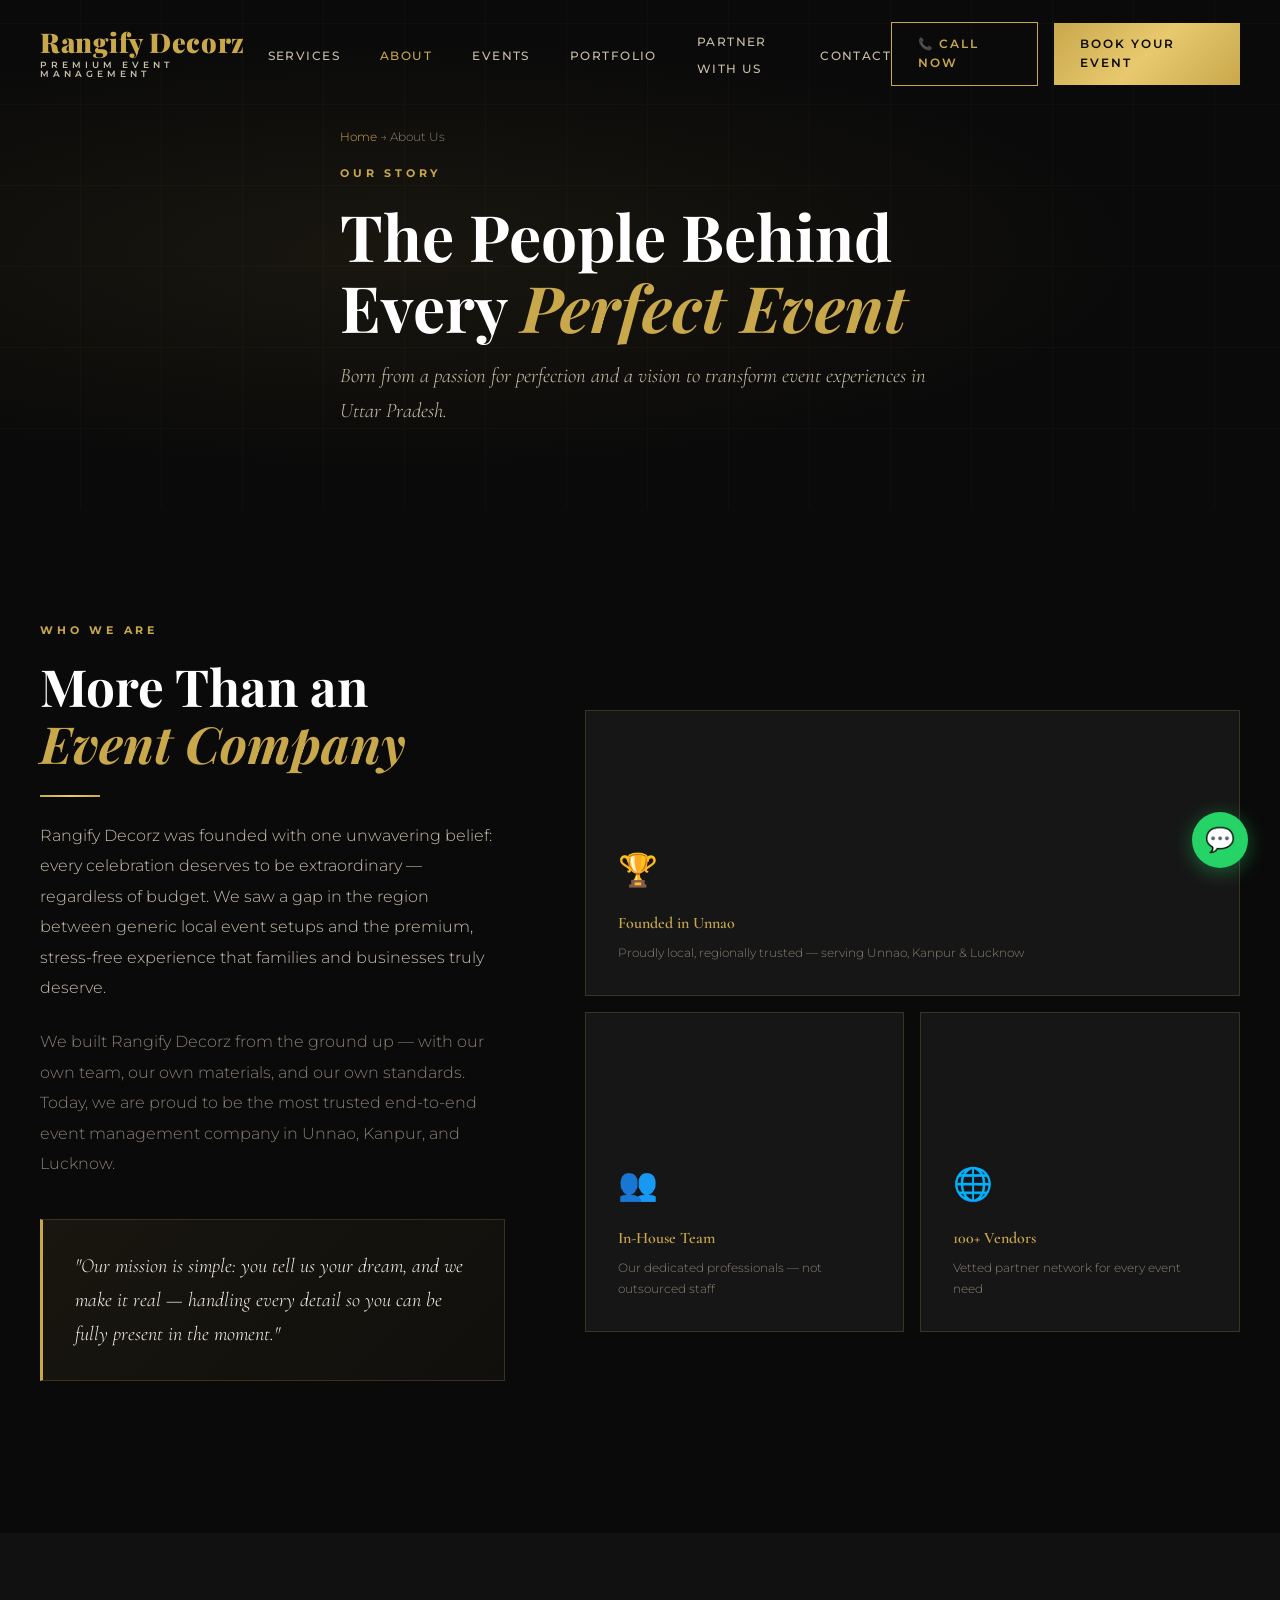
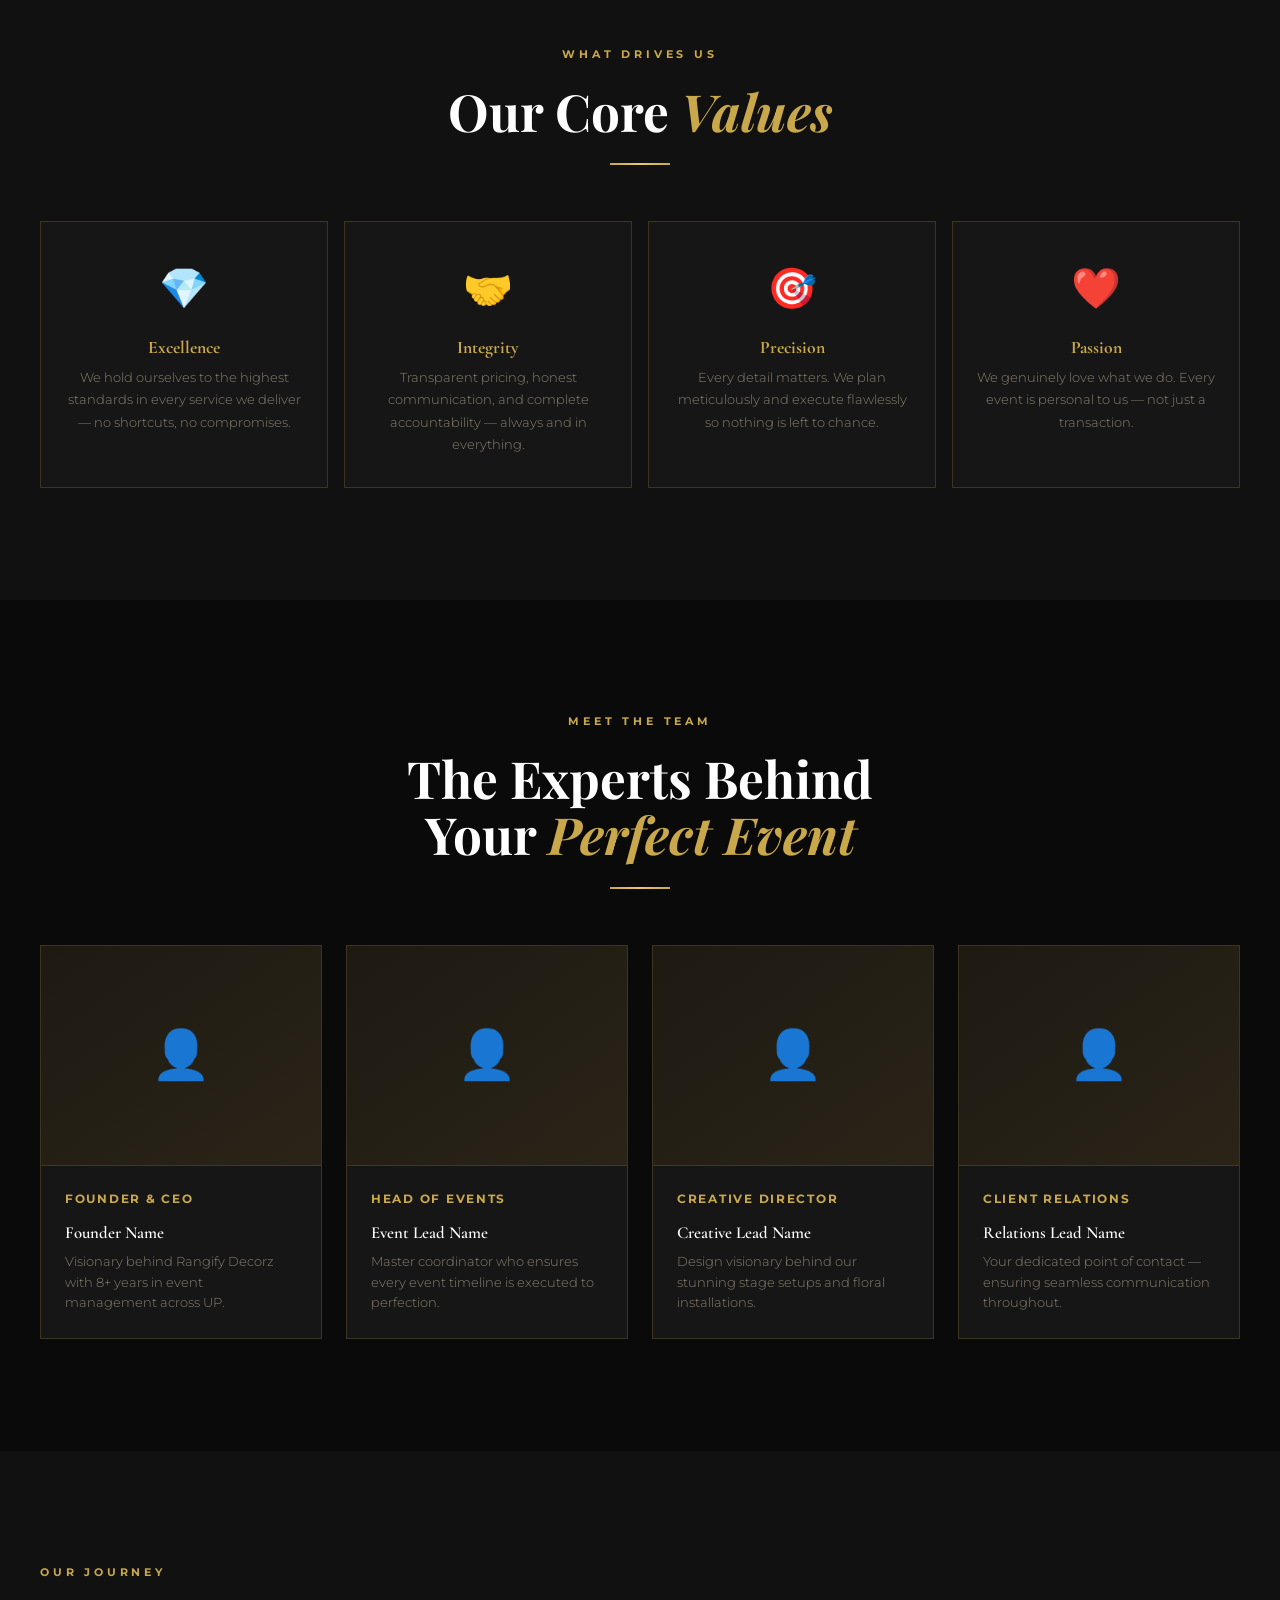
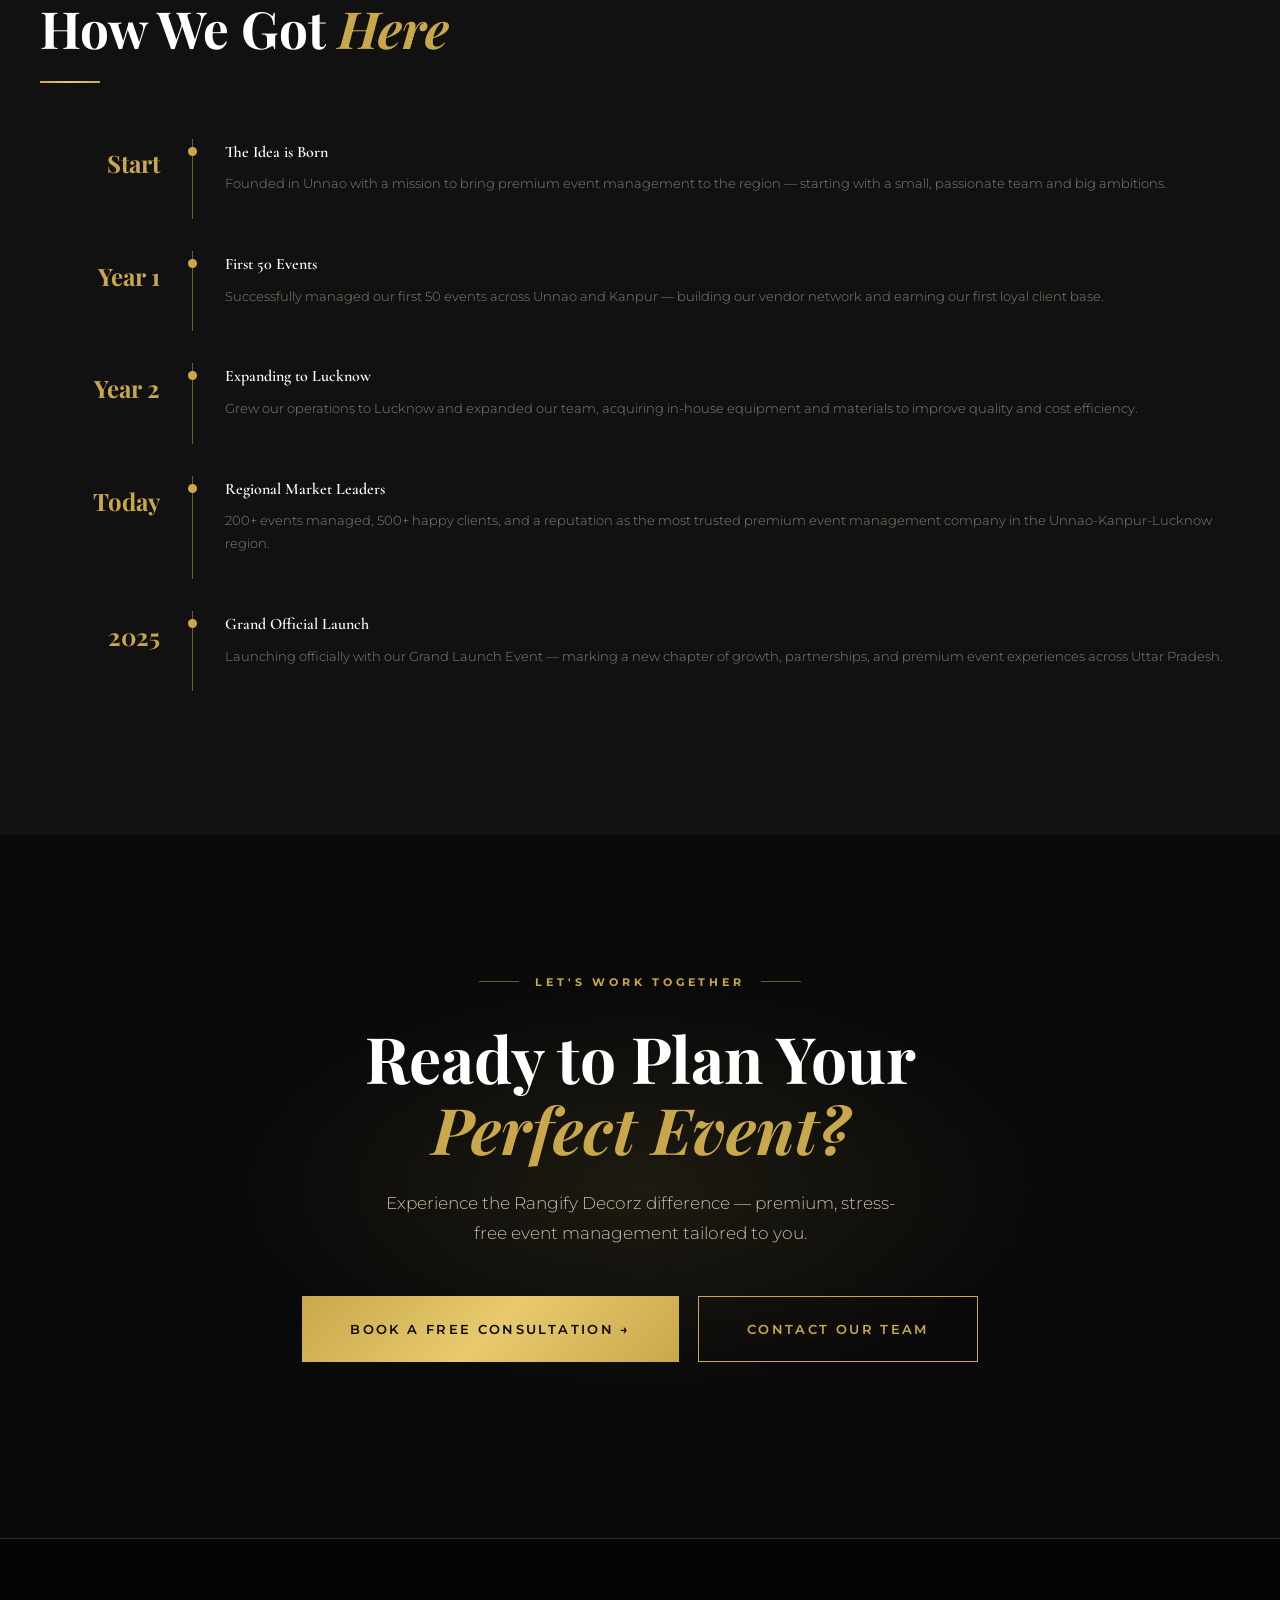
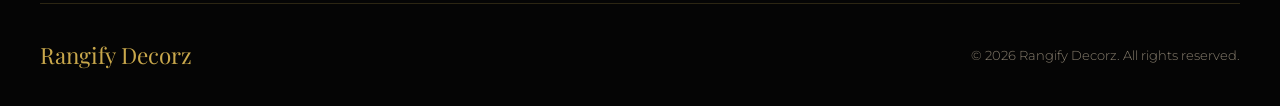
==== commit 43eed64c: "minor changes" ====
--- a/pages/about.html
+++ b/pages/about.html
@@ -87,7 +87,7 @@
       <li><a href="contact.html">Contact</a></li>
     </ul>
     <div class="nav-cta">
-      <a href="tel:+919876543210" class="btn btn-outline btn-sm">📞 Call Now</a>
+      <a href="tel:+917505902968" class="btn btn-outline btn-sm">📞 Call Now</a>
       <a href="book.html" class="btn btn-gold btn-sm">Book Your Event</a>
     </div>
     <div class="hamburger" id="hamburger"><span></span><span></span><span></span></div>
@@ -290,12 +290,12 @@
   <div class="container">
     <div class="footer-bottom" style="padding-top:2rem;border-top:1px solid var(--border);">
       <a href="../index.html" style="font-family:var(--font-display);font-size:1.4rem;color:var(--gold);text-decoration:none;">Rangify Decorz</a>
-      <span style="color:var(--text-dim);font-size:0.8rem;">© 2025 Rangify Decorz. All rights reserved.</span>
+      <span style="color:var(--text-dim);font-size:0.8rem;">© 2026 Rangify Decorz. All rights reserved.</span>
     </div>
   </div>
 </footer>
 
-<a href="https://wa.me/919876543210" class="whatsapp-float" target="_blank">💬</a>
+<a href="https://wa.me/917505902968" class="whatsapp-float" target="_blank">💬</a>
 <script src="../js/main.js"></script>
 </body>
 </html>
